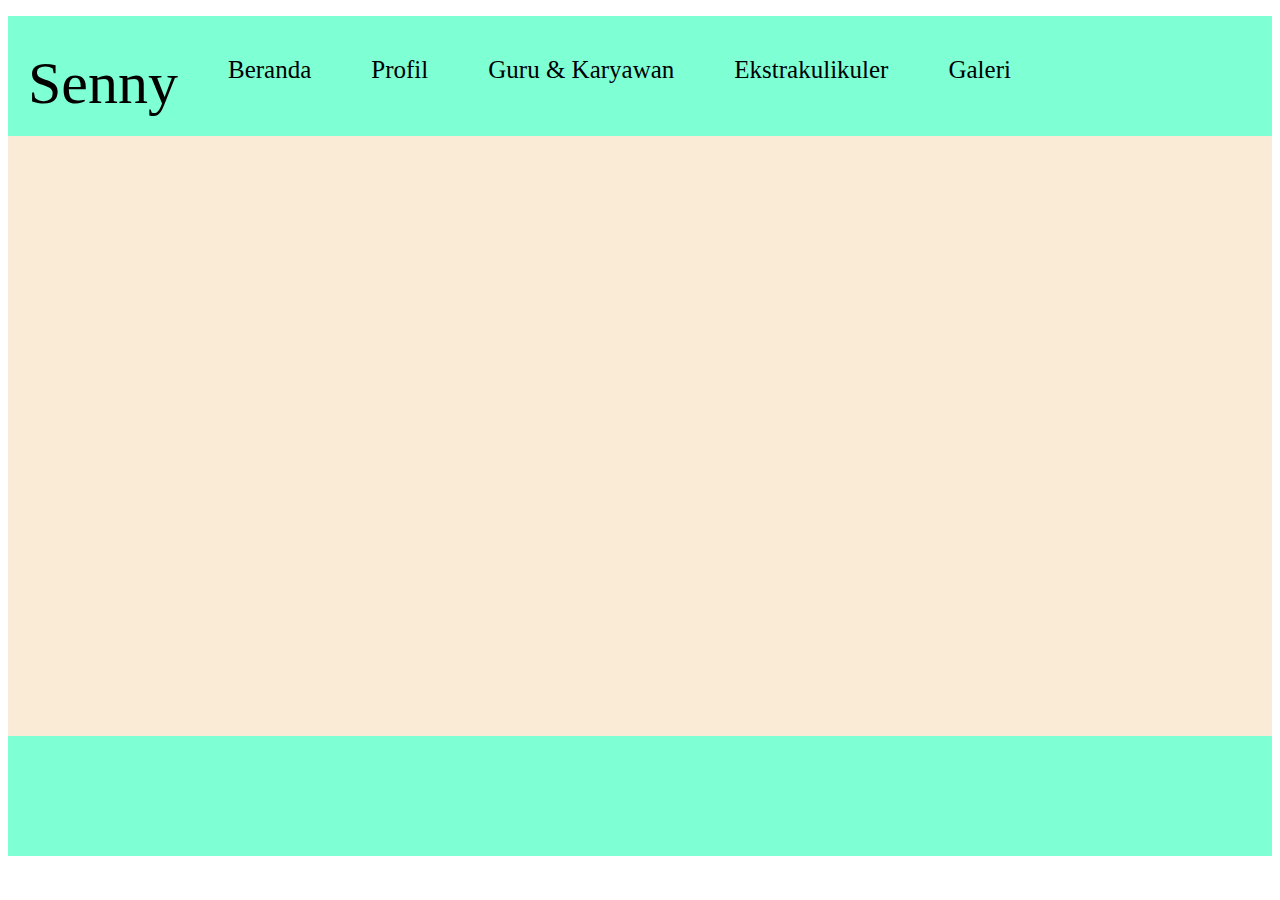
==== index.html @ 96bf94a4 "Rename husein27.html to index.html" ====
<!DOCTYPE html>
<html lang="en">
<head>
    <meta charset="UTF-8">
    <meta http-equiv="X-UA-Compatible" content="IE=edge">
    <meta name="viewport" content="width=>, initial-scale=1.0">
    <link rel="stylesheet" href="huseein.style.css">
    <title>Document</title>
</head>
<body>
<!--HEADER-->
<div class="Header">
  <div class="Header-logo">Senny</div>
  <div class="Header-list">
    <ul>
      <li>Beranda</li>
      <li>Profil</li>
      <li>Guru & Karyawan</li>
      <li>Ekstrakulikuler</li>
      <li>Galeri</li>
    </ul>
  </div>
  
</div>

</div>


<!--Akhir Header-->

<!--Bagian Main-->
<div class="Main">

</div>
<!--Akhir Main-->

<!--Baagian Footer-->
<div class="Footer">

</div>
<!--Akhir Footer-->
</body>
</html>
---- huseein.style.css ----
li{
    list-style: none;
    

}

.Header {
    height: 120px;
    
    background-color:aquamarine;
    

}
.Header-logo{
    /* font-size: 36px; */
    /* padding: 33px 20px; */
    float: left;
    font-size: 60px;
    padding: 33px 20px;
}

.Header-list li{
    color: black;
    font-size: 25px;
    float: left;
    padding: 40px 30px;
    /* padding: 20px 30px; */

}

/* .Bg {
background-color: aquamarine;
height: 300px;

} */

.Main {
    background-color:antiquewhite;
    height: 600px;

}

.Footer {
    background-color: aquamarine;
    height: 120px;
}
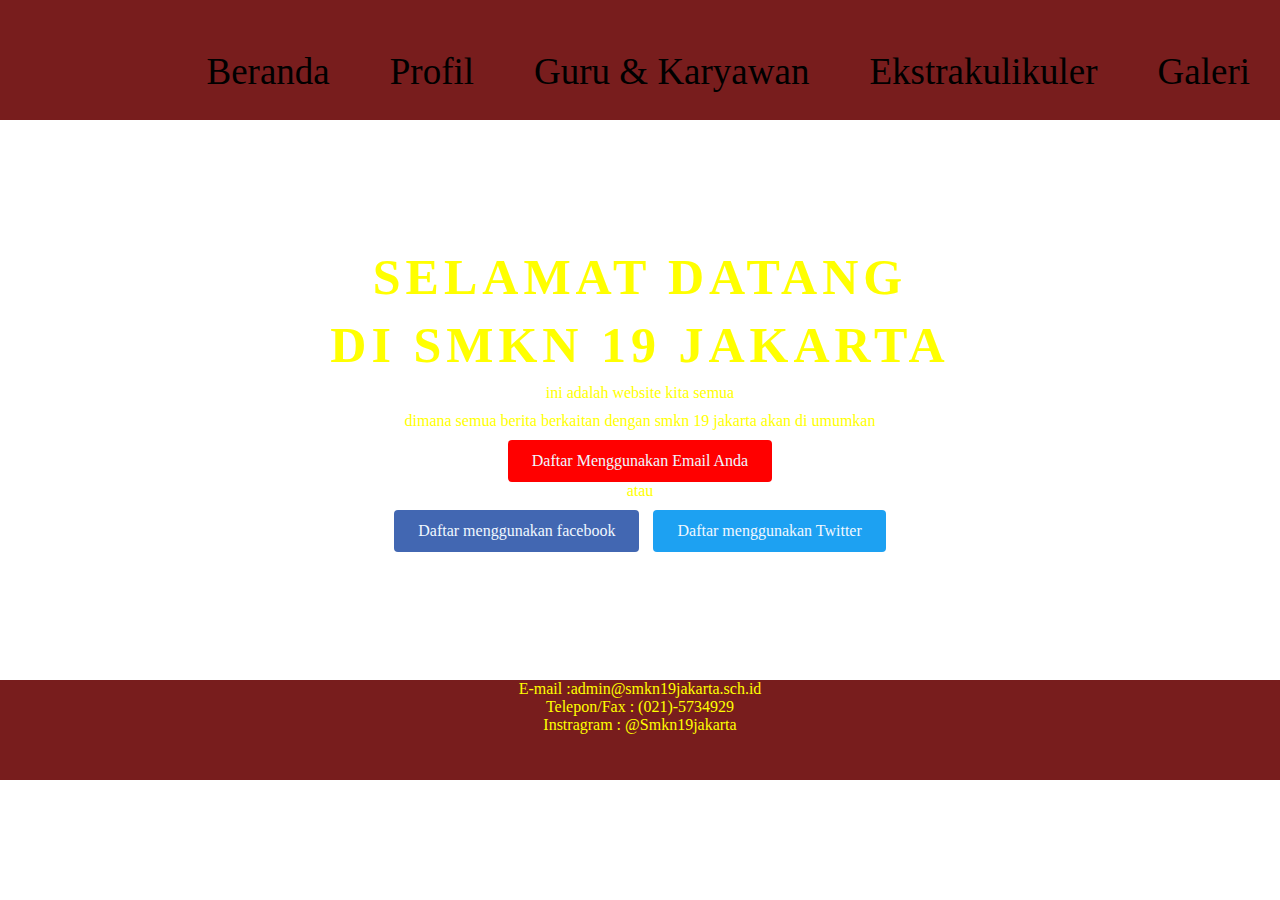
==== commit 32fb614d: "Rename Index.html to index.html" ====
--- a/index.html
+++ b/index.html
@@ -10,14 +10,14 @@
 <body>
 <!--HEADER-->
 <div class="Header">
-  <div class="Header-logo">Senny</div>
+  <div class="Header-logo"></div>
   <div class="Header-list">
     <ul>
+      <li>Galeri</li>
+      <li>Ekstrakulikuler</li>
+      <li>Guru & Karyawan</li>
+      <li>Profil</li>
       <li>Beranda</li>
-      <li>Profil</li>
-      <li>Guru & Karyawan</li>
-      <li>Ekstrakulikuler</li>
-      <li>Galeri</li>
     </ul>
   </div>
   
@@ -29,14 +29,52 @@
 <!--Akhir Header-->
 
 <!--Bagian Main-->
-<div class="Main">
+<!-- <div class="Main">
+  
 
-</div>
+</div> -->
+<div class="top-wrapper">
+  <div class="container">
+      <h1>SELAMAT DATANG</h1>
+      <h1>DI SMKN 19 JAKARTA</h1>
+      <p>ini adalah website kita semua</p>
+      <p>dimana semua berita berkaitan dengan smkn 19 jakarta akan di umumkan </p>
+      <!--Tombol-->
+      <div class="btn-wrapper">
+          <a href="#" class="btn-signup">Daftar Menggunakan Email Anda</a>
+              <p>atau</p>
+              <a href="http://www.facebook.com" class="btn facebook">
+
+              <!--menggunakan span-->  
+              <span class="fa fa-facebook"></span>
+                  Daftar menggunakan facebook
+
+              </a>
+
+              <a href="www.twitter.com" class="btn twitter">
+                  <!--menggunakan span-->
+              <span class="fa fa-twitter"></span>
+              Daftar menggunakan Twitter    
+              
+              </a>
+
+          
+      </div>
+
+  </div>
+
 <!--Akhir Main-->
 
 <!--Baagian Footer-->
 <div class="Footer">
+    <div class="footer-list">
+      <ul>
+        <li>E-mail :admin@smkn19jakarta.sch.id</li>
+        <li>Telepon/Fax : (021)-5734929</li>
+        <li>Instragram : @Smkn19jakarta<li>
 
+      </ul>
+    </div>
 </div>
 <!--Akhir Footer-->
 </body>
--- a/huseein.style.css
+++ b/huseein.style.css
@@ -1,31 +1,47 @@
+*,
+html{
+    padding: 0;
+    margin: 0;
+}
+
+
+body {
+    margin: 0;
+    padding: 0;
+    font-family: "lucida granade"
+}
+
+
 li{
     list-style: none;
+    color: yellow;
+    
     
 
 }
 
 .Header {
     height: 120px;
-    
-    background-color:aquamarine;
+    background-color: rgb(120, 29, 29);
     
 
 }
 .Header-logo{
-    /* font-size: 36px; */
-    /* padding: 33px 20px; */
+    padding: 33px 20px;
     float: left;
-    font-size: 60px;
-    padding: 33px 20px;
+    font-size: 20px;
+    padding: 50px 45px;
+    background-image: url(logo\ pdw.png);
+    background-size: cover ; 
+
 }
 
 .Header-list li{
     color: black;
-    font-size: 25px;
-    float: left;
-    padding: 40px 30px;
-    /* padding: 20px 30px; */
-
+    font-size: 37px;
+    float: right;
+    padding: 50px 30px;
+ 
 }
 
 /* .Bg {
@@ -37,10 +53,104 @@
 .Main {
     background-color:antiquewhite;
     height: 600px;
+    padding: 100px 80px;
+    
 
 }
 
+.copy-container h1{
+    font-size: 140px;
+}
+.copy-container h2{
+    font-size: 80px;
+}
+
+.copy-container span{
+    color: aqua;
+}
 .Footer {
-    background-color: aquamarine;
-    height: 120px;
-}+    background-color: rgb(120, 29, 29);
+    height: 100px;
+    margin-top: 10%;
+    width: 100%;
+
+}
+
+
+
+a{
+    text-decoration: none;
+
+}
+
+
+.container {
+    width: 1170px;
+    padding: 0 15px;
+    margin: 0 auto;
+    color: yellow
+
+
+}
+
+.top-wrapper {
+    /* jpadding: 300px 0 200px 0; */
+    height:500px;
+    color: aliceblue;
+    text-align: center;
+    padding-top:10%;
+    
+    background-image: url(foto\ pandawa\ 2.jpg);
+    background-size: cover ; 
+    
+
+}
+
+.top-wrapper h1 {
+    opacity: 0,7;
+    font-size: 50px;
+    letter-spacing: 5px;
+    margin-bottom: 10px;
+}
+
+.top-wrapper p {
+    opacity: 0,7;
+    margin-bottom: 10px;
+
+}
+
+.btn {
+    padding: 12px 24px;
+    color: aliceblue;
+    display: inline-block;
+    opacity: 0,7;
+    border-radius: 4px;
+}
+
+.btn-hover {
+    opacity: 1;
+
+}
+
+.btn-signup {
+    background-color: red;
+    padding: 12px 24px;
+    color: aliceblue;
+    display: inline-block;
+    opacity: 0,7;
+    border-radius: 4px;
+
+}
+
+.facebook {
+    background-color: #4267B2
+    ;
+    margin-right: 10px;
+    
+}
+
+.twitter {
+    background-color :#1DA1F2
+
+}
+
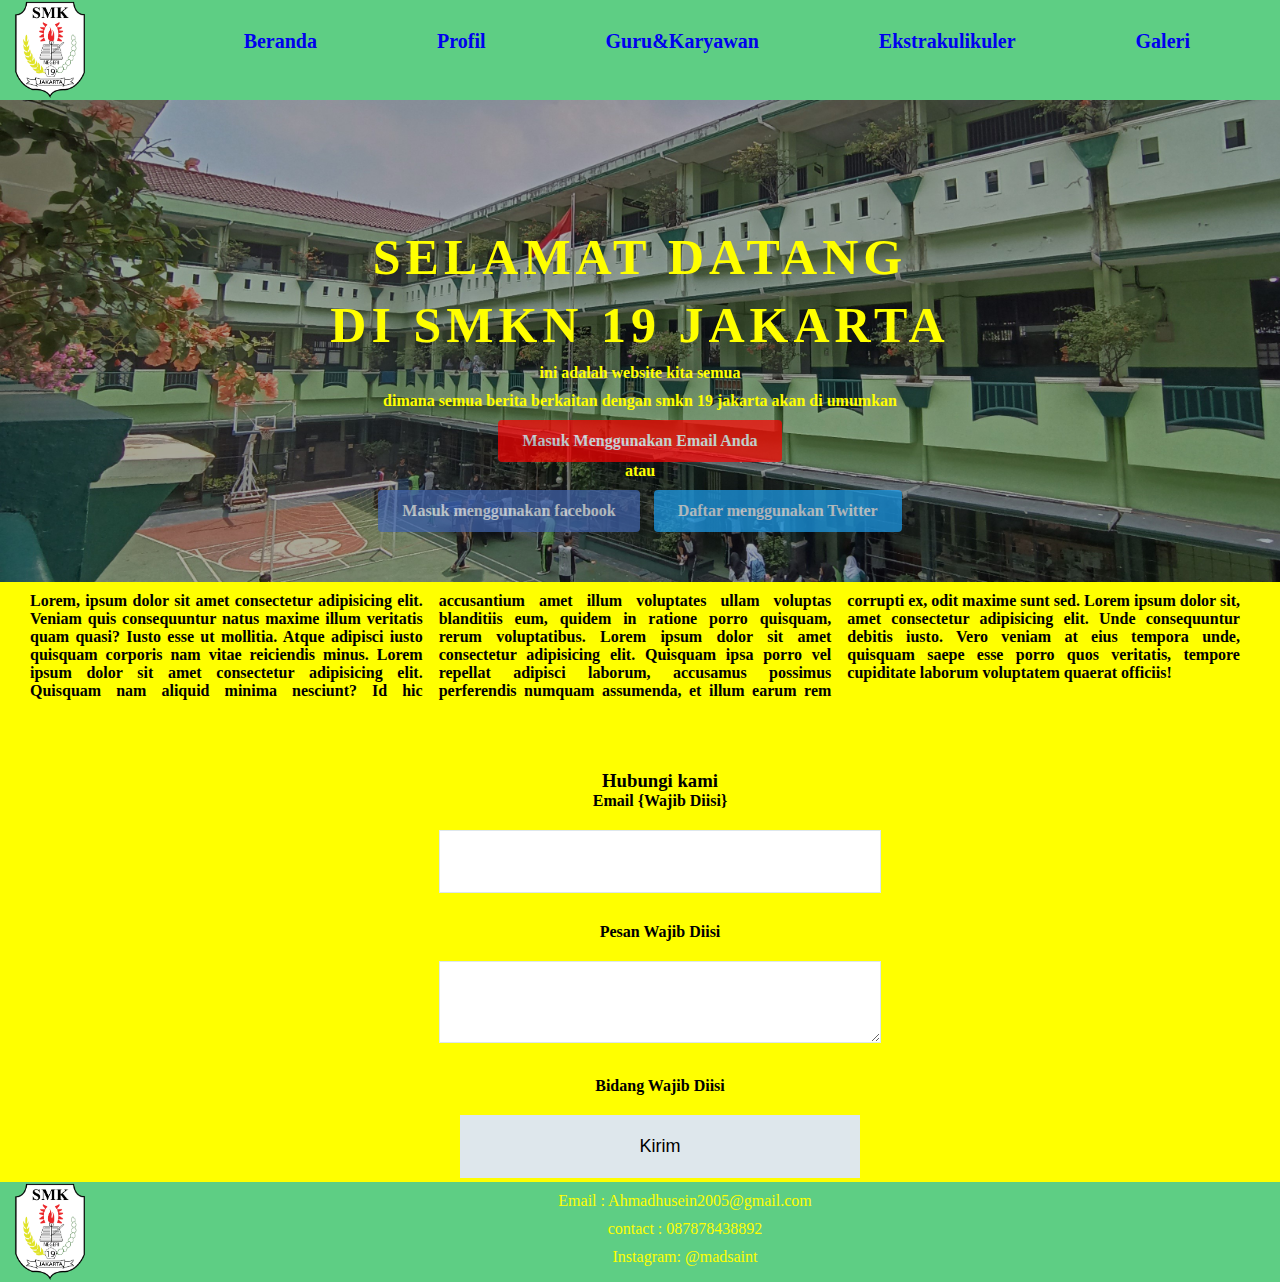
==== commit f9752013: "Add files via upload" ====
--- a/index.html
+++ b/index.html
@@ -9,22 +9,23 @@
 </head>
 <body>
 <!--HEADER-->
+
 <div class="Header">
   <div class="Header-logo"></div>
   <div class="Header-list">
     <ul>
-      <li>Galeri</li>
-      <li>Ekstrakulikuler</li>
-      <li>Guru & Karyawan</li>
-      <li>Profil</li>
-      <li>Beranda</li>
+      <li><a href="#">Galeri</a>
+      <li><a href="#">Ekstrakulikuler</a>
+      <li><a href="#">Guru&Karyawan</a>
+      <li><a href="#">Profil</a>
+      <li><a href="#">Beranda</a>
     </ul>
   </div>
-  
+
+
 </div>
 
 </div>
-
 
 <!--Akhir Header-->
 
@@ -39,43 +40,80 @@
       <h1>DI SMKN 19 JAKARTA</h1>
       <p>ini adalah website kita semua</p>
       <p>dimana semua berita berkaitan dengan smkn 19 jakarta akan di umumkan </p>
-      <!--Tombol-->
+      <!--tombol-->
       <div class="btn-wrapper">
-          <a href="#" class="btn-signup">Daftar Menggunakan Email Anda</a>
+          <a href="https://accounts.google.com/" class="btn signup">Masuk Menggunakan Email Anda</a>
               <p>atau</p>
               <a href="http://www.facebook.com" class="btn facebook">
 
               <!--menggunakan span-->  
               <span class="fa fa-facebook"></span>
-                  Daftar menggunakan facebook
+                  Masuk menggunakan facebook
 
               </a>
 
-              <a href="www.twitter.com" class="btn twitter">
+              <a href="https://twitter.com" class="btn twitter">
                   <!--menggunakan span-->
               <span class="fa fa-twitter"></span>
               Daftar menggunakan Twitter    
-              
-              </a>
+            
+          </a>
 
           
       </div>
 
+    
+    
+ 
+    </div>
+<!--Awal Footer-->
+
+<div class="main">
+  <div class="copy-container">
+      <h1 class="Selamat Datang"></h1>
+      <div class="content">
+        <div class="kolom-koran">
+        Lorem, ipsum dolor sit amet consectetur adipisicing elit. Veniam quis consequuntur natus maxime illum veritatis quam quasi? Iusto esse ut mollitia. Atque adipisci iusto quisquam corporis nam vitae 
+        reiciendis minus. Lorem ipsum dolor sit amet consectetur adipisicing elit. Quisquam nam aliquid minima nesciunt? Id hic accusantium amet illum voluptates ullam voluptas blanditiis eum, quidem in ratione porro quisquam, rerum voluptatibus.
+        Lorem ipsum dolor sit amet consectetur adipisicing elit. Quisquam ipsa porro vel repellat adipisci laborum, accusamus possimus perferendis numquam assumenda, et illum earum rem corrupti ex, odit maxime sunt sed.
+        Lorem ipsum dolor sit, amet consectetur adipisicing elit. Unde consequuntur debitis iusto. Vero veniam at eius tempora unde, quisquam saepe esse porro quos veritatis, tempore cupiditate laborum voluptatem quaerat officiis!
+        </div>
+    </div>
+
+    <div class="contact-form">
+      <h3 class="section-title">Hubungi kami</h3>
+      <p>Email {Wajib Diisi}</p>
+      <!--tambahkan tag input-->
+      <input>
+  
+      <p>Pesan Wajib Diisi</p>
+      <!--tambahkan text area-->
+      <textarea></textarea>
+  
+      <p>Bidang Wajib Diisi</p>
+      <!--tambahkan tag input-->
+      <input class="submit-contact" type="submit" value="Kirim">
   </div>
 
-<!--Akhir Main-->
+  </div>
+      
+  
+  
+  </div>
 
-<!--Baagian Footer-->
-<div class="Footer">
-    <div class="footer-list">
+  <div class="Footer">
+    <div class="Footer-logo"></div>
+    <div class="Footer-list">
       <ul>
-        <li>E-mail :admin@smkn19jakarta.sch.id</li>
-        <li>Telepon/Fax : (021)-5734929</li>
-        <li>Instragram : @Smkn19jakarta<li>
-
+        <li>Email : Ahmadhusein2005@gmail.com</li>  
+        <li>contact : 087878438892</li>
+        <li>Instagram: @madsaint</li>
       </ul>
     </div>
-</div>
-<!--Akhir Footer-->
+  
+  
+  </div>
+
+<!--Akhir Footer--> 
 </body>
-</html>
+</html>--- a/huseein.style.css
+++ b/huseein.style.css
@@ -20,28 +20,44 @@
 
 }
 
+
 .Header {
-    height: 120px;
-    background-color: rgb(120, 29, 29);
-    
-
-}
+    height: 100px;
+    background-color: #5ECE84;
+    
+
+}
+
+
 .Header-logo{
     padding: 33px 20px;
     float: left;
-    font-size: 20px;
+    size: 1px;
     padding: 50px 45px;
     background-image: url(logo\ pdw.png);
-    background-size: cover ; 
+    background-size: cover;
+
 
 }
 
 .Header-list li{
-    color: black;
-    font-size: 37px;
+    font-size: 20px;
     float: right;
-    padding: 50px 30px;
+    padding: 30px 30px;
+    font-family: 'Montserrat';
+    font-weight: 700;
+    margin-right: 60px;
+    color: black
  
+}
+.Header-list a:hover{
+    color: rgb(244, 34, 15);
+    font-weight: bold;
+    opacity: 1;
+    transition: 0.3s;
+    border-bottom: 3pt solid yellow;
+    transition: 0,3ms;
+    
 }
 
 /* .Bg {
@@ -50,14 +66,12 @@
 
 } */
 
-.Main {
-    background-color:antiquewhite;
+.main {
     height: 600px;
-    padding: 100px 80px;
-    
-
-}
-
+    background-color:yellow;
+    font-weight: bolder;
+    padding: 0 20px;
+}
 .copy-container h1{
     font-size: 140px;
 }
@@ -69,39 +83,73 @@
     color: aqua;
 }
 .Footer {
-    background-color: rgb(120, 29, 29);
     height: 100px;
-    margin-top: 10%;
-    width: 100%;
-
-}
+    background-color:  #5ECE84;
+    
+
+}
+
+.Footer-logo{
+    padding: 33px 20px;
+    float: left;
+    size: 1px;
+    padding: 50px 45px;
+    background-image: url(logo\ pdw.png);
+    background-size: cover;
+}
+
+.footer-list {
+    color: black;
+    font-size: 20px;
+    float: right;
+    padding: 30px 30px;
+    font-family: 'Montserrat';
+    font-weight: 700;
+    margin-right: 60px;
+    align-items: center;
+    margin-top: 20px;
+}
+
+.Footer-list li {
+padding: 10px 0px 0px 0px;
+}
+
+
+
+
+
+
 
 
 
 a{
     text-decoration: none;
 
+
 }
 
 
 .container {
+    font-family: 'Montserrat';
     width: 1170px;
     padding: 0 15px;
     margin: 0 auto;
-    color: yellow
+    font-weight: 800;
+    color:yellow
+
 
 
 }
 
 .top-wrapper {
-    /* jpadding: 300px 0 200px 0; */
+    padding: 300px 0 50px 0;
     height:500px;
-    color: aliceblue;
     text-align: center;
     padding-top:10%;
     
     background-image: url(foto\ pandawa\ 2.jpg);
     background-size: cover ; 
+    color:black
     
 
 }
@@ -123,11 +171,13 @@
     padding: 12px 24px;
     color: aliceblue;
     display: inline-block;
-    opacity: 0,7;
+    opacity: 0.7;
+    background-color: red;
+    
     border-radius: 4px;
 }
 
-.btn-hover {
+.btn:hover {
     opacity: 1;
 
 }
@@ -150,7 +200,50 @@
 }
 
 .twitter {
+    
     background-color :#1DA1F2
 
 }
 
+.content {
+    width: auto;
+    height: auto;
+    margin: 10px auto;
+    text-align: justify;
+}
+
+.kolom-koran {
+    margin-top: 50px;
+    padding: 10px;
+    -webkit-column-count: 3;
+    -moz-column-count: 3;
+    column-count: 3;
+    padding-right: 20px
+    
+    
+
+}
+
+.contact-form {
+padding-top: 50px;
+padding-left: 40px;
+
+}
+
+input,textarea{
+width: 400px;
+margin-top: 10px;
+margin-bottom: 30px;
+padding: 20px;
+font-size: 18px;
+}
+
+input,textarea{
+    border: 1px solid #dee7ec;
+
+}
+
+.submit-contact {
+    background-color: #dee7ec;
+    color: black;
+}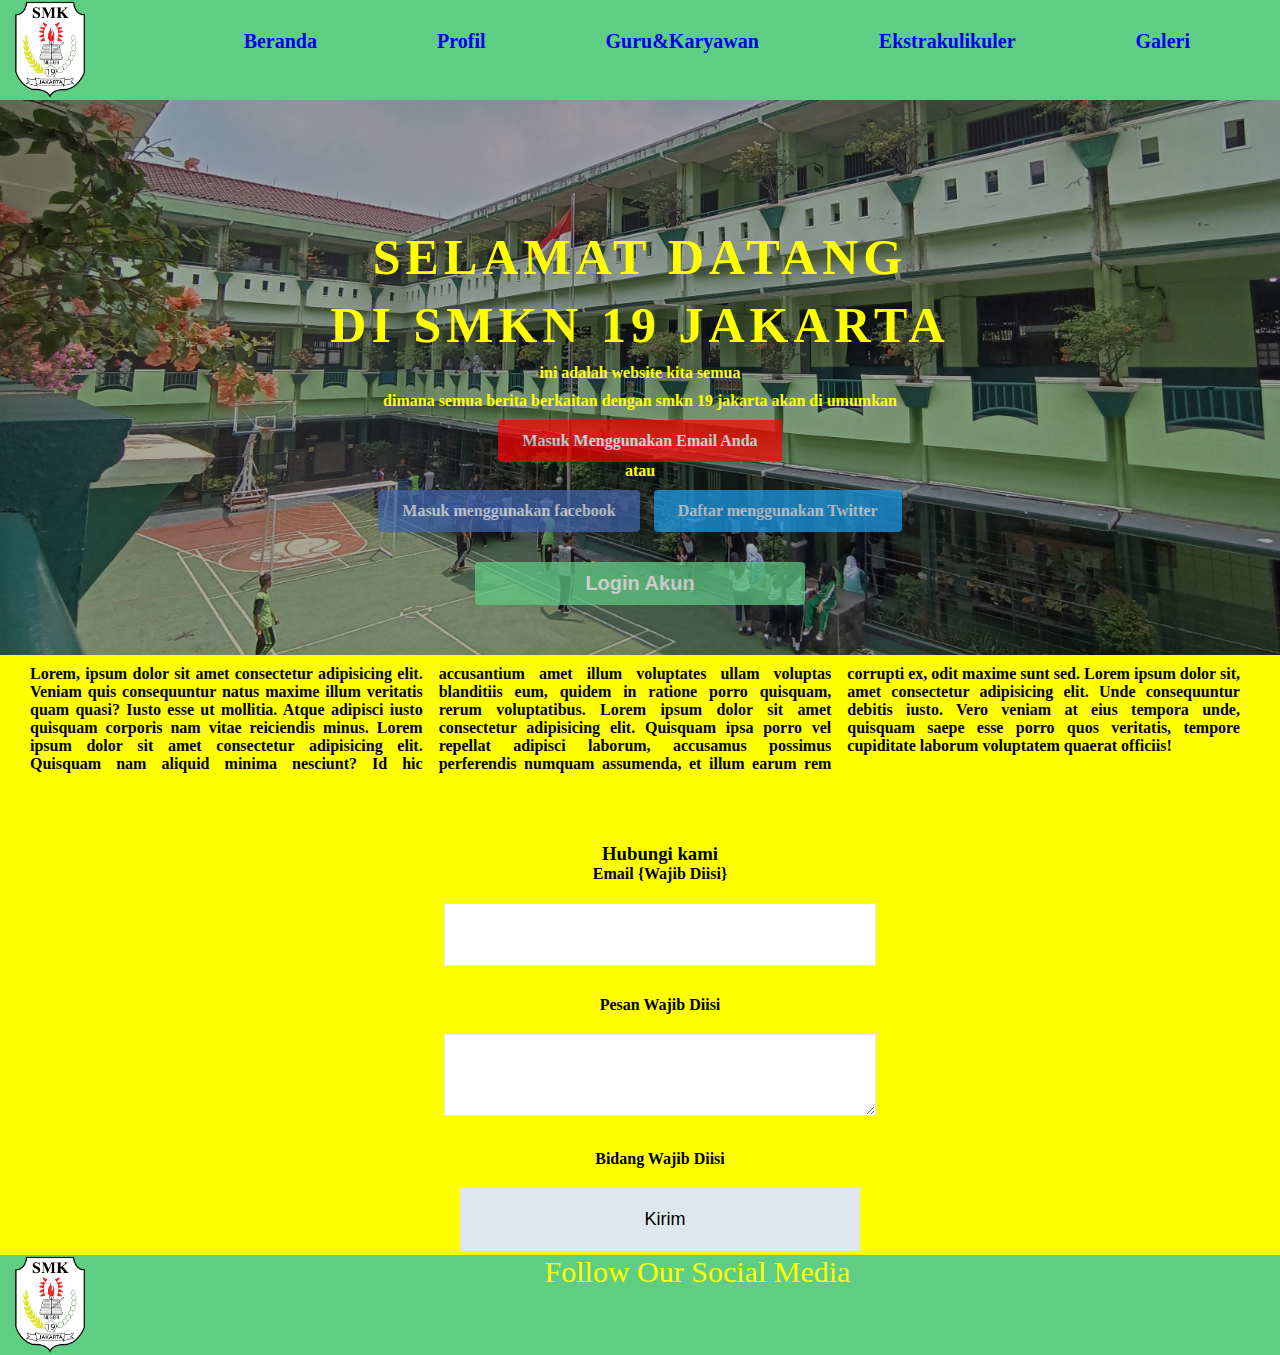
==== commit 673f27ee: "Add files via upload" ====
--- a/index.html
+++ b/index.html
@@ -4,7 +4,7 @@
     <meta charset="UTF-8">
     <meta http-equiv="X-UA-Compatible" content="IE=edge">
     <meta name="viewport" content="width=>, initial-scale=1.0">
-    <link rel="stylesheet" href="huseein.style.css">
+    <link rel="stylesheet" href="senny.css">
     <title>Document</title>
 </head>
 <body>
@@ -22,6 +22,8 @@
     </ul>
   </div>
 
+  
+
 
 </div>
 
@@ -32,7 +34,6 @@
 <!--Bagian Main-->
 <!-- <div class="Main">
   
-
 </div> -->
 <div class="top-wrapper">
   <div class="container">
@@ -45,7 +46,7 @@
           <a href="https://accounts.google.com/" class="btn signup">Masuk Menggunakan Email Anda</a>
               <p>atau</p>
               <a href="http://www.facebook.com" class="btn facebook">
-
+                
               <!--menggunakan span-->  
               <span class="fa fa-facebook"></span>
                   Masuk menggunakan facebook
@@ -62,7 +63,36 @@
           
       </div>
 
-    
+      <div class="box"><a class="button" href="#popup1">Login Akun</a></div>
+      <div id="popup1" class="overlay">
+          <div class="popup">
+              <a class="close" href="#">&times;</a>
+              <div id="card">
+                  <div id="card-content">
+                      <div id="card-title">
+                          <h2>LOGIN</h2>
+                      </div>
+                      <form method="post" class="form">
+                          <label for="user-email"> Email</label>
+                          <input id="user-email" class="form-content" type="Email" name="Email" autocomplete="on" requred/>
+                           
+                          <div class="form-border"></div>
+                          <label for="user-passsword">password</label>
+                           
+                          <input id="user-password" class="form-content" type="password" name="password"requred/>
+                          <div class="form-border"></div>
+  
+                          <a> Pastikan Benar!</a>
+  
+                          <input id=" " type="submit" name="submit" value="LOGIN">
+                          <input id="submit-btn" type="submit" name="submit" value="BUAT AKUN">
+  
+                              <a href="a"><legend id="forgot-pass">lupa password?</legend></a>
+                      </form>
+                  </div>
+              </div>
+          </div>
+      </div>
     
  
     </div>
@@ -102,17 +132,16 @@
   </div>
 
   <div class="Footer">
+   
+    
+    
     <div class="Footer-logo"></div>
-    <div class="Footer-list">
-      <ul>
-        <li>Email : Ahmadhusein2005@gmail.com</li>  
-        <li>contact : 087878438892</li>
-        <li>Instagram: @madsaint</li>
-      </ul>
-    </div>
+   
+    <a class="sosial-btn" href="linktree.html">Follow Our Social Media</a>
+    
+  </div>
+
   
-  
-  </div>
 
 <!--Akhir Footer--> 
 </body>
--- a/senny.css
+++ b/senny.css
@@ -0,0 +1,461 @@
+*,
+html{
+    padding: 0;
+    margin: 0;
+}
+
+
+body {
+    margin: 0;
+    padding: 0;
+    font-family: "lucida granade"
+}
+
+
+li{
+    list-style: none;
+    color: yellow;
+    
+    
+
+}
+
+
+.Header {
+    height: 100px;
+    background-color: #5ECE84;
+    margin-top: 0px;
+    
+
+}
+
+
+.Header-logo{
+    padding: 33px 20px;
+    float: left;
+    size: 1px;
+    padding: 50px 45px;
+    background-image: url(logo\ pdw.png);
+    background-size: cover;
+
+
+}
+
+.Header-list li{
+    font-size: 20px;
+    float: right;
+    padding: 30px 30px;
+    font-family: 'Montserrat';
+    font-weight: 700;
+    margin-right: 60px;
+    color: black
+ 
+}
+.Header-list a:hover{
+    color: rgb(244, 34, 15);
+    font-weight: bold;
+    opacity: 1;
+    transition: 0.3s;
+    border-bottom: 3pt solid yellow;
+    transition: 0,3ms;
+    
+}
+
+/* .Bg {
+background-color: aquamarine;
+height: 300px;
+} */
+
+.main {
+    height: 600px;
+    background-color:yellow;
+    font-weight: bolder;
+    padding: 0 20px;
+}
+.copy-container h1{
+    font-size: 140px;
+}
+.copy-container h2{
+    font-size: 80px;
+}
+
+.copy-container span{
+    color: aqua;
+}
+.Footer {
+    height: 100px;
+    background-color:  #5ECE84;
+    
+
+}
+
+.Footer-logo{
+    padding: 33px 20px;
+    float: left;
+    size: 1px;
+    padding: 50px 45px;
+    background-image: url(logo\ pdw.png);
+    background-size: cover;
+}
+
+.footer-list {
+    color: black;
+    font-size: 20px;
+    float: right;
+    padding: 30px 30px;
+    font-family: 'Montserrat';
+    font-weight: 700;
+    margin-right: 60px;
+    align-items: center;
+    margin-top: 20px;
+}
+
+.Footer-list li {
+padding: 10px 0px 0px 0px;
+}
+
+
+
+
+
+
+
+
+
+a{
+    text-decoration: none;
+
+
+}
+
+
+.container {
+    font-family: 'Montserrat';
+    width: 1170px;
+    padding: 0 15px;
+    margin: 0 auto;
+    font-weight: 800;
+    color:yellow
+
+
+
+}
+
+.top-wrapper {
+    padding: 300px 0 50px 0;
+    height:500px;
+    text-align: center;
+    padding-top:10%;
+    
+    background-image: url(foto\ pandawa\ 2.jpg);
+    background-size: cover ; 
+    color:black
+    
+
+}
+
+.top-wrapper h1 {
+    opacity: 0,7;
+    font-size: 50px;
+    letter-spacing: 5px;
+    margin-bottom: 10px;
+}
+
+.top-wrapper p {
+    opacity: 0,7;
+    margin-bottom: 10px;
+
+}
+
+.btn {
+    padding: 12px 24px;
+    color: aliceblue;
+    display: inline-block;
+    opacity: 0.7;
+    background-color: red;
+    
+    border-radius: 4px;
+}
+
+.btn:hover {
+    opacity: 1;
+
+}
+
+.btn-signup {
+    background-color: red;
+    padding: 12px 24px;
+    color: aliceblue;
+    display: inline-block;
+    opacity: 0,7;
+    border-radius: 4px;
+
+}
+
+.facebook {
+    background-color: #4267B2
+    ;
+    margin-right: 10px;
+    
+}
+
+.twitter {
+    
+    background-color :#1DA1F2
+
+}
+
+.content {
+    width: auto;
+    height: auto;
+    margin: 10px auto;
+    text-align: justify;
+}
+
+.kolom-koran {
+    margin-top: 50px;
+    padding: 10px;
+    -webkit-column-count: 3;
+    -moz-column-count: 3;
+    column-count: 3;
+    padding-right: 20px
+    
+    
+
+}
+
+.contact-form {
+padding-top: 50px;
+padding-left: 40px;
+
+}
+
+input,textarea{
+width: 400px;
+margin-top: 10px;
+margin-bottom: 30px;
+padding: 20px;
+font-size: 18px;
+}
+
+input,textarea{
+    border: 1px solid #dee7ec;
+    padding-right: 10px;
+}
+
+.submit-contact {
+    background-color: #dee7ec;
+    color: black;
+}
+
+a{
+    text-emphasis: none;
+}
+
+label{
+    font-family: 'Times New Roman', Times, serif;
+    font-size: 15px;
+   
+}
+
+#forgot-pass {
+    color: black;
+    margin-top: 10px;
+    text-align: right;
+    font-family: 'Times New Roman', Times, serif;
+}
+
+#card {
+    background-color: aliceblue;
+    border-radius: 10px;
+    box-shadow: 1px 2px 8px black;
+    height: 400px;
+    width: 320px;
+    margin-left: 30px;
+   padding-bottom: 10px;
+   font-family: 'Times New Roman', Times, serif;
+}
+
+#card-content{
+   padding-left: 10px;
+    width: 300px
+   
+   
+   
+}
+
+#card-title{
+    font-family: "rareway this" 'Gill Sans', 'Gill Sans MT', Calibri, 'Trebuchet MS', sans-serif ;
+    margin-top: 60px;
+    margin-bottom: 20px;
+    padding-bottom: 10px;
+    padding-left: 50px;
+    margin-right: 40px;
+    
+    
+
+}
+
+.submit-btn{
+    opacity: 0,7;
+    background-color: #1DA1F2;
+}
+
+.submit-btn:hover{
+    opacity: 1;
+}
+
+#signup{
+    text-align: center;
+    margin-top: 39px;
+
+}
+
+#submit-btn{
+    border-radius: 2px;
+    box-shadow: 0px 2px 3px rgb(18, 16, 16);
+    cursor: pointer;
+    font-family: "releway semibold";
+    border-width: 1px;
+   
+}
+
+ .button {
+    background-color: #5ECE84;
+
+    width: 310px;
+    text-align: center;
+    font-size: 20px;
+    padding: 10px;
+    color: white;
+    border-radius: 2px solid aliceblue;
+    border-radius: 20px;
+    margin-left: 0px;
+    margin-top: 30px;
+    font-family: 'Franklin Gothic Medium', 'Arial Narrow', Arial, sans-serif;
+    display: inline-block;
+    opacity: 0.7;
+    background-color: #5ECE84;
+    
+    border-radius: 4px;
+    
+ }
+ 
+ .button:hover {
+    opacity: 1;
+
+ }
+
+ 
+   
+
+
+.overlay{
+    position: fixed;
+    top: 0;
+    bottom: 0;
+    left: 0;
+    right: 0;
+    transition: opacity 500ms;
+    visibility: hidden;
+    opacity: 0;
+    background-color: #5ECE84;
+    
+}
+
+.overlay:target{
+    visibility: visible;
+    opacity: 1;
+}
+
+.popup{
+    margin: 70px auto;
+    padding: 20px;
+    border-radius: 5px;
+    width: 30%;
+    position: relative;
+    transition: all 5s ease-in-out;
+}
+
+
+
+.popup #card{
+    color: black;
+}
+
+.form input{
+    padding: 0;
+    width: 100%;
+}
+
+.popup .close{
+    position: absolute;
+    border: rgb(231, 159, 159);
+    top :20px;
+    right :30px;
+    transition:all 200ms;
+    font-size: 30px;
+    font-weight: bold;
+    text-decoration: none;
+    color: #333;
+    margin-right: 30px;
+    margin-top: 60px;
+    border: none;
+}
+
+.popup .close:hover{
+    color: red
+
+}
+
+.popup .content{
+    max-height:30%
+}
+
+.popup .submit{
+    opacity: 0,7;
+}
+
+.popup .submit:hover{
+    opacity: 1;
+}
+
+@media screen and(max-width:800px){
+    .box{
+        width: 100%;
+    }
+    .popup{
+        width: 100%;
+    }
+}
+
+.popup .submit-btn{
+    position: absolute;
+    border: rgb(231, 159, 159);
+    top :20px;
+    right :30px;
+    transition:all 200ms;
+    font-size: 30px;
+    font-weight: bold;
+    text-decoration: none;
+    color: #333;
+    margin-right: 30px;
+    margin-top: 60px;
+    
+}
+
+.sosial-btn {
+   color: yellow;
+   font-size: 30px;
+   font-family: Georgia, 'Times New Roman', Times, serif;
+   text-align: center;
+   padding-left: 25px;
+   text-align: center;
+   }
+
+   .sosial-btn:hover{
+    opacity: 1;
+    text-decoration: underline;
+
+   }
+
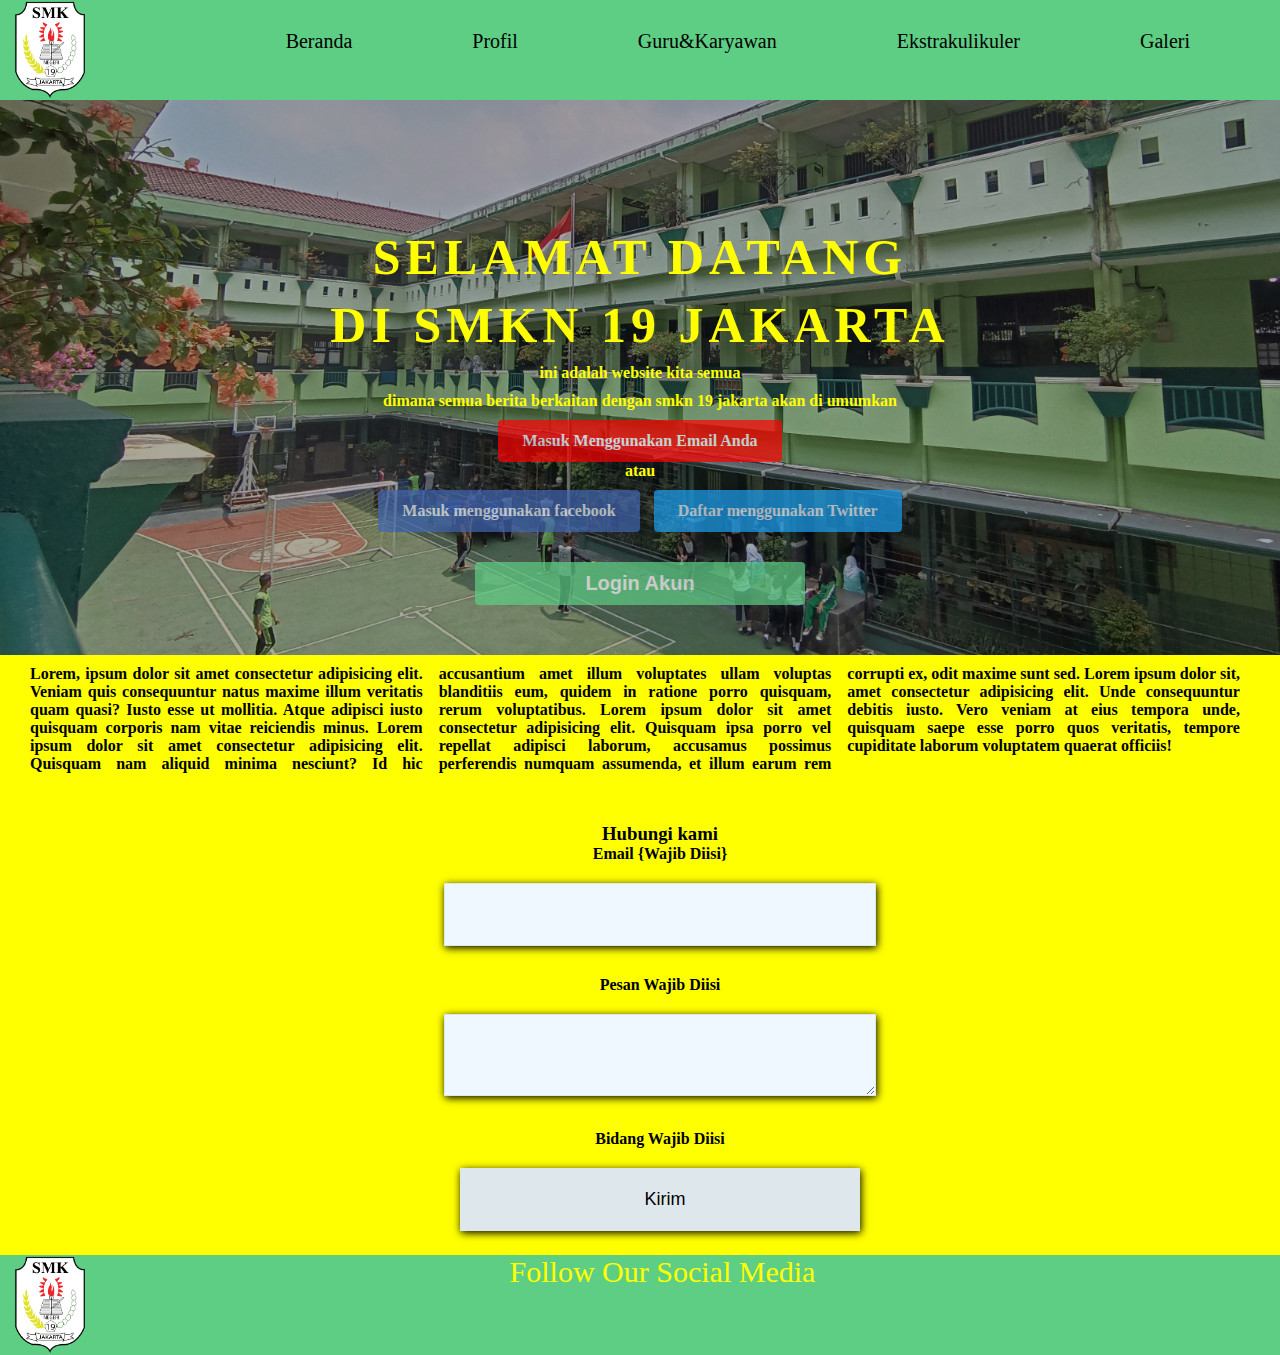
==== commit 58b9dac9: "Add files via upload" ====
--- a/index.html
+++ b/index.html
@@ -1,148 +1,159 @@
 <!DOCTYPE html>
 <html lang="en">
+
 <head>
-    <meta charset="UTF-8">
-    <meta http-equiv="X-UA-Compatible" content="IE=edge">
-    <meta name="viewport" content="width=>, initial-scale=1.0">
-    <link rel="stylesheet" href="senny.css">
-    <title>Document</title>
+  <meta charset="UTF-8">
+  <meta http-equiv="X-UA-Compatible" content="IE=edge">
+  <meta name="viewport" content="width=>, initial-scale=1.0">
+  <link rel="stylesheet" href="senny.css">
+  <title>Document</title>
 </head>
+
 <body>
-<!--HEADER-->
+  <!--HEADER-->
 
-<div class="Header">
-  <div class="Header-logo"></div>
-  <div class="Header-list">
-    <ul>
-      <li><a href="#">Galeri</a>
-      <li><a href="#">Ekstrakulikuler</a>
-      <li><a href="#">Guru&Karyawan</a>
-      <li><a href="#">Profil</a>
-      <li><a href="#">Beranda</a>
-    </ul>
+  <div class="Header">
+    <div class="Header-logo"></div>
+    <div class="Header-list">
+      <ul>
+        <li><a href="#">Galeri</a>
+        <li><a href="#">Ekstrakulikuler</a>
+        <li><a href="#">Guru&Karyawan</a>
+        <li><a href="#">Profil</a>
+        <li><a href="#">Beranda</a>
+      </ul>
+    </div>
+
+
+
+
   </div>
 
-  
+  </div>
 
+  <!--Akhir Header-->
 
-</div>
-
-</div>
-
-<!--Akhir Header-->
-
-<!--Bagian Main-->
-<!-- <div class="Main">
+  <!--Bagian Main-->
+  <!-- <div class="Main">
   
 </div> -->
-<div class="top-wrapper">
-  <div class="container">
+  <div class="top-wrapper">
+    <div class="container">
       <h1>SELAMAT DATANG</h1>
       <h1>DI SMKN 19 JAKARTA</h1>
       <p>ini adalah website kita semua</p>
       <p>dimana semua berita berkaitan dengan smkn 19 jakarta akan di umumkan </p>
       <!--tombol-->
       <div class="btn-wrapper">
-          <a href="https://accounts.google.com/" class="btn signup">Masuk Menggunakan Email Anda</a>
-              <p>atau</p>
-              <a href="http://www.facebook.com" class="btn facebook">
-                
-              <!--menggunakan span-->  
-              <span class="fa fa-facebook"></span>
-                  Masuk menggunakan facebook
+        <a href="https://accounts.google.com/" class="btn signup">Masuk Menggunakan Email Anda</a>
+        <p>atau</p>
+        <a href="http://www.facebook.com" class="btn facebook">
 
-              </a>
+          <!--menggunakan span-->
+          <span class="fa fa-facebook"></span>
+          Masuk menggunakan facebook
 
-              <a href="https://twitter.com" class="btn twitter">
-                  <!--menggunakan span-->
-              <span class="fa fa-twitter"></span>
-              Daftar menggunakan Twitter    
-            
-          </a>
+        </a>
 
-          
+        <a href="https://twitter.com" class="btn twitter">
+          <!--menggunakan span-->
+          <span class="fa fa-twitter"></span>
+          Daftar menggunakan Twitter
+
+        </a>
+
+
       </div>
 
       <div class="box"><a class="button" href="#popup1">Login Akun</a></div>
       <div id="popup1" class="overlay">
-          <div class="popup">
-              <a class="close" href="#">&times;</a>
-              <div id="card">
-                  <div id="card-content">
-                      <div id="card-title">
-                          <h2>LOGIN</h2>
-                      </div>
-                      <form method="post" class="form">
-                          <label for="user-email"> Email</label>
-                          <input id="user-email" class="form-content" type="Email" name="Email" autocomplete="on" requred/>
-                           
-                          <div class="form-border"></div>
-                          <label for="user-passsword">password</label>
-                           
-                          <input id="user-password" class="form-content" type="password" name="password"requred/>
-                          <div class="form-border"></div>
-  
-                          <a> Pastikan Benar!</a>
-  
-                          <input id=" " type="submit" name="submit" value="LOGIN">
-                          <input id="submit-btn" type="submit" name="submit" value="BUAT AKUN">
-  
-                              <a href="a"><legend id="forgot-pass">lupa password?</legend></a>
-                      </form>
-                  </div>
+        <div class="popup">
+          <div id="card">
+            <div id="card-content">
+              <div id="card-title">
+                <h2>LOGIN</h2>
               </div>
+              <form method="post" class="form">
+                <a class="close" href="#">&times;</a>
+                <label for="user-email"> Email</label>
+                <input id="user-email" class="form-content" type="Email" name="Email" autocomplete="on" requred />
+
+                <div class="form-border"></div>
+                <label for="user-passsword">Password</label>
+
+                <input id="user-password" class="form-content" type="password" name="password" requred />
+                <div class="form-border"></div>
+
+                <a> Pastikan Benar!</a>
+
+                <input id="submit-btn" type="submit" name="submit" value="LOGIN">
+                <input id="submit-btn" type="submit" name="submit" value="BUAT AKUN">
+
+                <a href="a">
+                  <legend id="forgot-pass">lupa password?</legend>
+                </a>
+              </form>
+            </div>
           </div>
+        </div>
       </div>
-    
- 
+
+
     </div>
-<!--Awal Footer-->
+    <!--Awal Footer-->
 
-<div class="main">
-  <div class="copy-container">
-      <h1 class="Selamat Datang"></h1>
-      <div class="content">
-        <div class="kolom-koran">
-        Lorem, ipsum dolor sit amet consectetur adipisicing elit. Veniam quis consequuntur natus maxime illum veritatis quam quasi? Iusto esse ut mollitia. Atque adipisci iusto quisquam corporis nam vitae 
-        reiciendis minus. Lorem ipsum dolor sit amet consectetur adipisicing elit. Quisquam nam aliquid minima nesciunt? Id hic accusantium amet illum voluptates ullam voluptas blanditiis eum, quidem in ratione porro quisquam, rerum voluptatibus.
-        Lorem ipsum dolor sit amet consectetur adipisicing elit. Quisquam ipsa porro vel repellat adipisci laborum, accusamus possimus perferendis numquam assumenda, et illum earum rem corrupti ex, odit maxime sunt sed.
-        Lorem ipsum dolor sit, amet consectetur adipisicing elit. Unde consequuntur debitis iusto. Vero veniam at eius tempora unde, quisquam saepe esse porro quos veritatis, tempore cupiditate laborum voluptatem quaerat officiis!
+    <div class="main">
+      <div class="copy-container">
+        <h1 class="Selamat Datang"></h1>
+        <div class="content">
+          <div class="kolom-koran">
+            Lorem, ipsum dolor sit amet consectetur adipisicing elit. Veniam quis consequuntur natus maxime illum
+            veritatis quam quasi? Iusto esse ut mollitia. Atque adipisci iusto quisquam corporis nam vitae
+            reiciendis minus. Lorem ipsum dolor sit amet consectetur adipisicing elit. Quisquam nam aliquid minima
+            nesciunt? Id hic accusantium amet illum voluptates ullam voluptas blanditiis eum, quidem in ratione porro
+            quisquam, rerum voluptatibus.
+            Lorem ipsum dolor sit amet consectetur adipisicing elit. Quisquam ipsa porro vel repellat adipisci laborum,
+            accusamus possimus perferendis numquam assumenda, et illum earum rem corrupti ex, odit maxime sunt sed.
+            Lorem ipsum dolor sit, amet consectetur adipisicing elit. Unde consequuntur debitis iusto. Vero veniam at
+            eius tempora unde, quisquam saepe esse porro quos veritatis, tempore cupiditate laborum voluptatem quaerat
+            officiis!
+          </div>
         </div>
+
+        <div class="contact-form">
+          <h3 class="section-title">Hubungi kami</h3>
+          <p>Email {Wajib Diisi}</p>
+          <!--tambahkan tag input-->
+          <input>
+
+          <p>Pesan Wajib Diisi</p>
+          <!--tambahkan text area-->
+          <textarea></textarea>
+
+          <p>Bidang Wajib Diisi</p>
+          <!--tambahkan tag input-->
+          <input class="submit-contact" type="submit" value="Kirim">
+        </div>
+
+      </div>
+
+
+
     </div>
 
-    <div class="contact-form">
-      <h3 class="section-title">Hubungi kami</h3>
-      <p>Email {Wajib Diisi}</p>
-      <!--tambahkan tag input-->
-      <input>
-  
-      <p>Pesan Wajib Diisi</p>
-      <!--tambahkan text area-->
-      <textarea></textarea>
-  
-      <p>Bidang Wajib Diisi</p>
-      <!--tambahkan tag input-->
-      <input class="submit-contact" type="submit" value="Kirim">
-  </div>
+    <div class="Footer">
 
-  </div>
-      
-  
-  
-  </div>
+     
 
-  <div class="Footer">
-   
-    
-    
-    <div class="Footer-logo"></div>
-   
-    <a class="sosial-btn" href="linktree.html">Follow Our Social Media</a>
-    
-  </div>
+      <div class="Footer-logo"></div>
 
-  
+      <a class="sosial-btn" href="linktree.html">Follow Our Social Media</a>
 
-<!--Akhir Footer--> 
+    </div>
+
+
+
+    <!--Akhir Footer-->
 </body>
+
 </html>--- a/senny.css
+++ b/senny.css
@@ -1,5 +1,5 @@
 *,
-html{
+html {
     padding: 0;
     margin: 0;
 }
@@ -12,11 +12,11 @@
 }
 
 
-li{
+li {
     list-style: none;
     color: yellow;
-    
-    
+
+
 
 }
 
@@ -25,12 +25,12 @@
     height: 100px;
     background-color: #5ECE84;
     margin-top: 0px;
-    
-
-}
-
-
-.Header-logo{
+
+
+}
+
+
+.Header-logo {
     padding: 33px 20px;
     float: left;
     size: 1px;
@@ -41,24 +41,25 @@
 
 }
 
-.Header-list li{
+.Header-list a {
+    color: black;
     font-size: 20px;
     float: right;
     padding: 30px 30px;
     font-family: 'Montserrat';
-    font-weight: 700;
+    /*font-weight: 100px;*/
     margin-right: 60px;
-    color: black
- 
-}
-.Header-list a:hover{
+
+
+}
+
+.Header-list a:hover {
     color: rgb(244, 34, 15);
     font-weight: bold;
     opacity: 1;
     transition: 0.3s;
-    border-bottom: 3pt solid yellow;
-    transition: 0,3ms;
-    
+    text-decoration: underline 3pt solid yellow;
+    margin-top: 10px;
 }
 
 /* .Bg {
@@ -68,28 +69,31 @@
 
 .main {
     height: 600px;
-    background-color:yellow;
+    background-color: yellow;
     font-weight: bolder;
     padding: 0 20px;
 }
-.copy-container h1{
+
+.copy-container h1 {
     font-size: 140px;
 }
-.copy-container h2{
+
+.copy-container h2 {
     font-size: 80px;
 }
 
-.copy-container span{
+.copy-container span {
     color: aqua;
 }
+
 .Footer {
     height: 100px;
-    background-color:  #5ECE84;
-    
-
-}
-
-.Footer-logo{
+    background-color: #5ECE84;
+
+
+}
+
+.Footer-logo {
     padding: 33px 20px;
     float: left;
     size: 1px;
@@ -98,31 +102,27 @@
     background-size: cover;
 }
 
-.footer-list {
-    color: black;
-    font-size: 20px;
-    float: right;
-    padding: 30px 30px;
+.sosial-btn {
+   color: yellow;
+    font-size: 30px;
     font-family: 'Montserrat';
-    font-weight: 700;
-    margin-right: 60px;
-    align-items: center;
-    margin-top: 20px;
-}
-
-.Footer-list li {
-padding: 10px 0px 0px 0px;
-}
-
-
-
-
-
-
-
-
-
-a{
+    padding-right: 70px;
+ 
+
+}
+
+.sosial-btn:hover{
+    opacity: 1;
+    transition: 0.3s;
+    text-decoration: underline;
+    margin-top: 30px;
+    transition: 300ms;
+
+}
+
+
+
+a {
     text-decoration: none;
 
 
@@ -135,34 +135,29 @@
     padding: 0 15px;
     margin: 0 auto;
     font-weight: 800;
-    color:yellow
-
-
-
+    color: yellow
 }
 
 .top-wrapper {
     padding: 300px 0 50px 0;
-    height:500px;
+    height: 500px;
     text-align: center;
-    padding-top:10%;
-    
+    padding-top: 10%;
+
     background-image: url(foto\ pandawa\ 2.jpg);
-    background-size: cover ; 
-    color:black
-    
-
+    background-size: cover;
+    color: black
 }
 
 .top-wrapper h1 {
-    opacity: 0,7;
+    opacity: 0, 7;
     font-size: 50px;
     letter-spacing: 5px;
     margin-bottom: 10px;
 }
 
 .top-wrapper p {
-    opacity: 0,7;
+    opacity: 0, 7;
     margin-bottom: 10px;
 
 }
@@ -173,12 +168,14 @@
     display: inline-block;
     opacity: 0.7;
     background-color: red;
-    
+
     border-radius: 4px;
 }
 
 .btn:hover {
     opacity: 1;
+    transition: 0.3s;
+
 
 }
 
@@ -187,22 +184,20 @@
     padding: 12px 24px;
     color: aliceblue;
     display: inline-block;
-    opacity: 0,7;
+    opacity: 0, 7;
     border-radius: 4px;
 
 }
 
 .facebook {
-    background-color: #4267B2
-    ;
+    background-color: #4267B2;
     margin-right: 10px;
-    
+
 }
 
 .twitter {
-    
-    background-color :#1DA1F2
-
+
+    background-color: #1DA1F2
 }
 
 .content {
@@ -219,28 +214,37 @@
     -moz-column-count: 3;
     column-count: 3;
     padding-right: 20px
-    
-    
-
 }
 
 .contact-form {
-padding-top: 50px;
-padding-left: 40px;
-
-}
-
-input,textarea{
-width: 400px;
-margin-top: 10px;
-margin-bottom: 30px;
-padding: 20px;
-font-size: 18px;
-}
-
-input,textarea{
+    padding-top: 30px;
+    padding-left: 40px;
+
+}
+
+input,
+textarea {
+    width: 400px;
+    margin-top: 10px;
+    margin-bottom: 30px;
+    padding: 20px;
+    font-size: 18px;
+}
+
+input,
+textarea {
     border: 1px solid #dee7ec;
     padding-right: 10px;
+    background-color: aliceblue;
+    color: black;
+    box-shadow: 1px 2px 8px black;
+}
+
+input,
+textarea:hover {
+    opacity: 1;
+    transition: 3s;
+    margin-top: 10px;
 }
 
 .submit-contact {
@@ -248,14 +252,14 @@
     color: black;
 }
 
-a{
+a {
     text-emphasis: none;
 }
 
-label{
+label {
     font-family: 'Times New Roman', Times, serif;
     font-size: 15px;
-   
+
 }
 
 #forgot-pass {
@@ -272,57 +276,53 @@
     height: 400px;
     width: 320px;
     margin-left: 30px;
-   padding-bottom: 10px;
-   font-family: 'Times New Roman', Times, serif;
-}
-
-#card-content{
-   padding-left: 10px;
+    padding-bottom: 10px;
+    font-family: 'Times New Roman', Times, serif;
+}
+
+#card-content {
+    padding-left: 10px;
     width: 300px
-   
-   
-   
-}
-
-#card-title{
-    font-family: "rareway this" 'Gill Sans', 'Gill Sans MT', Calibri, 'Trebuchet MS', sans-serif ;
+}
+
+#card-title {
+    font-family: "rareway this" 'Gill Sans', 'Gill Sans MT', Calibri, 'Trebuchet MS', sans-serif;
     margin-top: 60px;
     margin-bottom: 20px;
     padding-bottom: 10px;
     padding-left: 50px;
     margin-right: 40px;
-    
-    
-
-}
-
-.submit-btn{
-    opacity: 0,7;
-    background-color: #1DA1F2;
-}
-
-.submit-btn:hover{
-    opacity: 1;
-}
-
-#signup{
+
+
+
+}
+
+
+#signup {
     text-align: center;
     margin-top: 39px;
 
 }
 
-#submit-btn{
+#submit-btn {
     border-radius: 2px;
     box-shadow: 0px 2px 3px rgb(18, 16, 16);
     cursor: pointer;
     font-family: "releway semibold";
     border-width: 1px;
-   
-}
-
- .button {
-    background-color: #5ECE84;
-
+
+
+}
+
+#submit-btn:hover {
+    opacity: 1;
+    transition: 2s;
+    margin-top: 10px;
+    background-color: #5ECE84;
+}
+
+.button {
+    background-color: #5ECE84;
     width: 310px;
     text-align: center;
     font-size: 20px;
@@ -336,21 +336,16 @@
     display: inline-block;
     opacity: 0.7;
     background-color: #5ECE84;
-    
     border-radius: 4px;
-    
- }
- 
- .button:hover {
-    opacity: 1;
-
- }
-
- 
-   
-
-
-.overlay{
+
+}
+
+.button:hover {
+    opacity: 1;
+
+}
+
+.overlay {
     position: fixed;
     top: 0;
     bottom: 0;
@@ -360,15 +355,15 @@
     visibility: hidden;
     opacity: 0;
     background-color: #5ECE84;
-    
-}
-
-.overlay:target{
+
+}
+
+.overlay:target {
     visibility: visible;
     opacity: 1;
 }
 
-.popup{
+.popup {
     margin: 70px auto;
     padding: 20px;
     border-radius: 5px;
@@ -379,83 +374,84 @@
 
 
 
-.popup #card{
+.popup #card {
     color: black;
 }
 
-.form input{
+.form input {
     padding: 0;
     width: 100%;
 }
 
-.popup .close{
-    position: absolute;
+.popup .close {
     border: rgb(231, 159, 159);
-    top :20px;
-    right :30px;
-    transition:all 200ms;
+    top: 20px;
+    right: 30px;
+    transition: all 200ms;
     font-size: 30px;
     font-weight: bold;
     text-decoration: none;
     color: #333;
     margin-right: 30px;
     margin-top: 60px;
-    border: none;
-}
-
-.popup .close:hover{
+    position: absolute;
+   
+}
+
+.popup .close:hover {
     color: red
-
-}
-
-.popup .content{
-    max-height:30%
-}
-
-.popup .submit{
-    opacity: 0,7;
-}
-
-.popup .submit:hover{
-    opacity: 1;
-}
-
-@media screen and(max-width:800px){
-    .box{
+}
+
+.popup .content {
+    max-height: 30%
+}
+
+.popup .submit {
+    opacity: 0, 7;
+}
+
+.popup .submit:hover {
+    opacity: 1;
+}
+
+@media screen and(max-width:800px) {
+    .box {
         width: 100%;
     }
-    .popup{
+
+    .popup {
         width: 100%;
     }
 }
 
-.popup .submit-btn{
+.popup .submit-btn {
     position: absolute;
     border: rgb(231, 159, 159);
-    top :20px;
-    right :30px;
-    transition:all 200ms;
+    top: 20px;
+    right: 30px;
+    transition: all 200ms;
     font-size: 30px;
     font-weight: bold;
     text-decoration: none;
     color: #333;
     margin-right: 30px;
     margin-top: 60px;
-    
+
 }
 
 .sosial-btn {
-   color: yellow;
-   font-size: 30px;
-   font-family: Georgia, 'Times New Roman', Times, serif;
-   text-align: center;
-   padding-left: 25px;
-   text-align: center;
-   }
-
-   .sosial-btn:hover{
+    color: yellow;
+    font-size: 30px;
+    font-family: Georgia, 'Times New Roman', Times, serif;
+    text-align: center;
+    padding-left: 25px;
+    text-align: center;
+    margin-top: 30px;
+}
+
+.sosial-btn:hover {
     opacity: 1;
     text-decoration: underline;
-
-   }
-
+    transition: 0.3s;
+
+}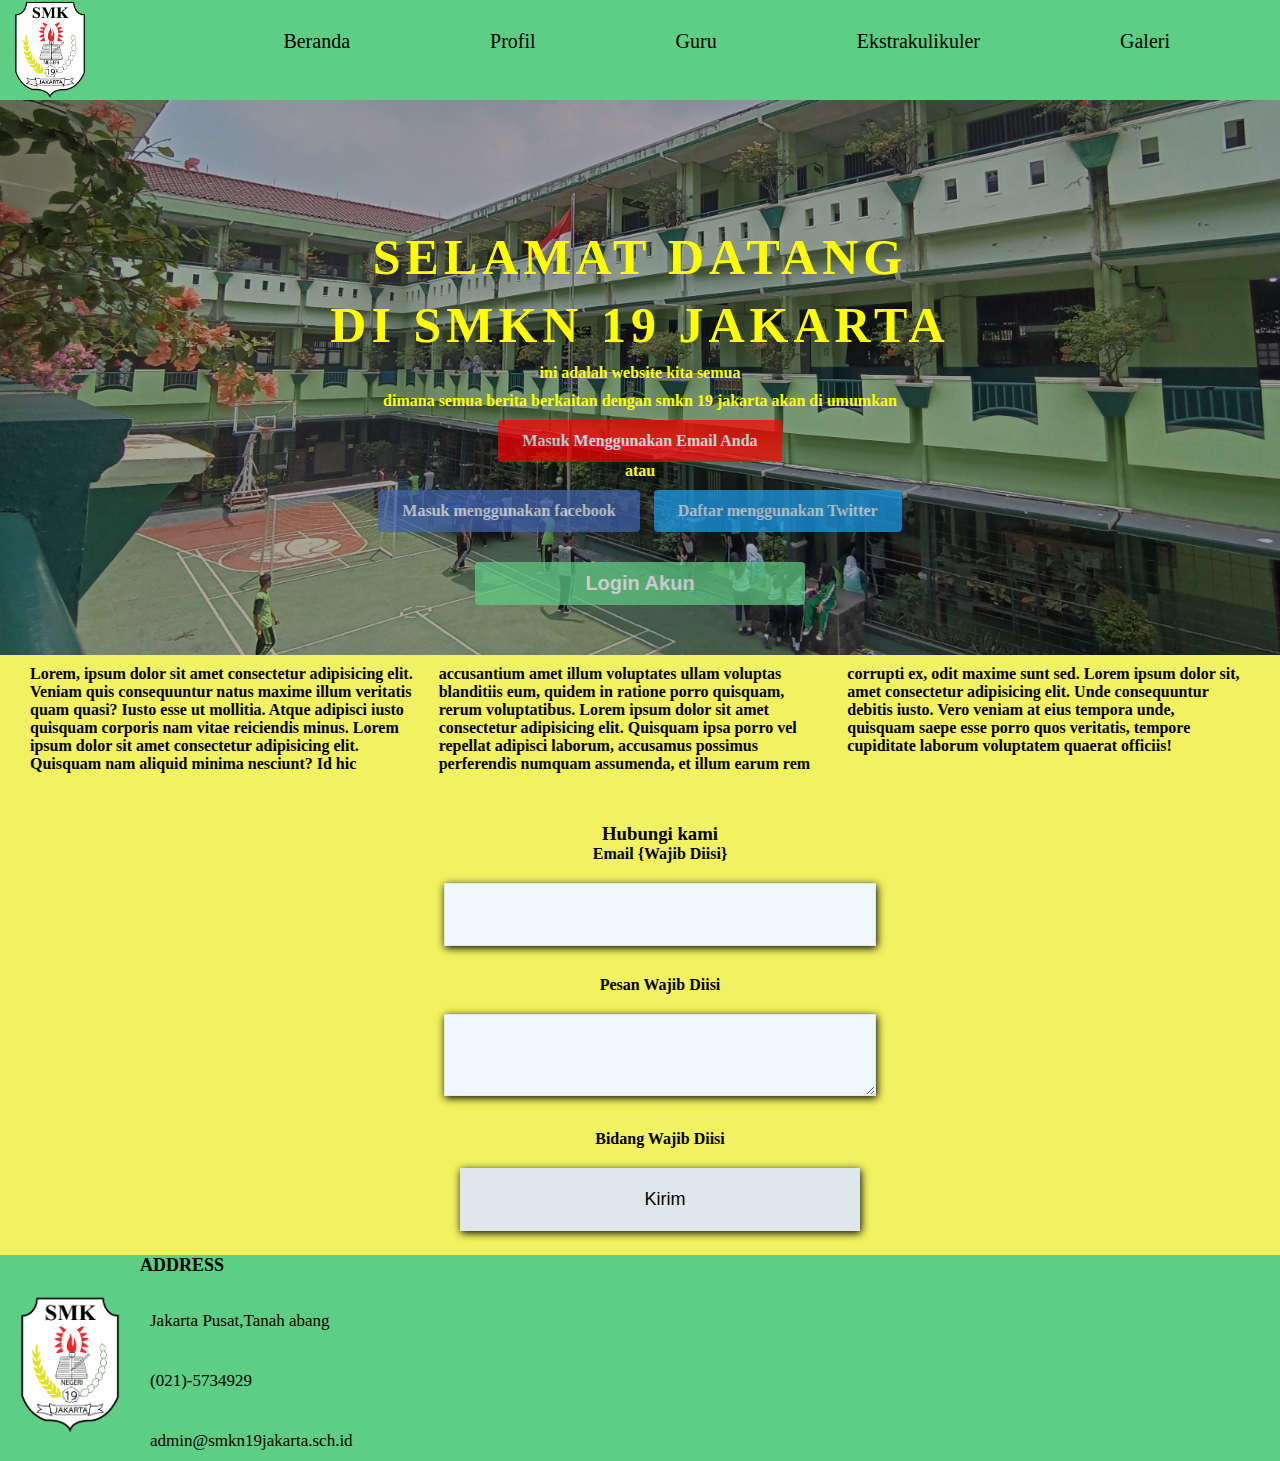
==== commit 0b0e2355: "Add files via upload" ====
--- a/index.html
+++ b/index.html
@@ -16,11 +16,11 @@
     <div class="Header-logo"></div>
     <div class="Header-list">
       <ul>
-        <li><a href="#">Galeri</a>
-        <li><a href="#">Ekstrakulikuler</a>
-        <li><a href="#">Guru&Karyawan</a>
-        <li><a href="#">Profil</a>
-        <li><a href="#">Beranda</a>
+        <li><a href="galeri.html">Galeri</a>
+        <li><a href="ekstrakulikuler.html">Ekstrakulikuler</a>
+        <li><a href="guru.html">Guru</a>
+        <li><a href="profil.html">Profil</a>
+        <li><a href="index.html">Beranda</a>
       </ul>
     </div>
 
@@ -34,9 +34,9 @@
   <!--Akhir Header-->
 
   <!--Bagian Main-->
-  <!-- <div class="Main">
+
   
-</div> -->
+</div> 
   <div class="top-wrapper">
     <div class="container">
       <h1>SELAMAT DATANG</h1>
@@ -76,7 +76,7 @@
               <form method="post" class="form">
                 <a class="close" href="#">&times;</a>
                 <label for="user-email"> Email</label>
-                <input id="user-email" class="form-content" type="Email" name="Email" autocomplete="on" requred />
+                <input id="user-email" class="form-content" type="text" name="Email" autocomplete="on" requred />
 
                 <div class="form-border"></div>
                 <label for="user-passsword">Password</label>
@@ -90,7 +90,7 @@
                 <input id="submit-btn" type="submit" name="submit" value="BUAT AKUN">
 
                 <a href="a">
-                  <legend id="forgot-pass">lupa password?</legend>
+                  <legend id="forgot-pass">Lupa assword?</legend>
                 </a>
               </form>
             </div>
@@ -141,16 +141,29 @@
 
     </div>
 
-    <div class="Footer">
+    <div class="Foooter">
 
-     
+     <div class="bg-footer">
 
       <div class="Footer-logo"></div>
-
-      <a class="sosial-btn" href="linktree.html">Follow Our Social Media</a>
-
+      <div class="center box">
+        <h2>Address</h2>
+        <div class="content">
+          <div class="place">
+            <span class="fas fa-map-marker-alt"></span>
+            <span class="text">Jakarta Pusat,Tanah abang</span>
+          </div>
+          <div class="phone">
+            <span class="fas fa-phone-alt"></span>
+            <span class="text">(021)-5734929</span>
+          </div>
+          <div class="email">
+            <span class="fas fa-envelope"></span>
+            <span class="text">admin@smkn19jakarta.sch.id</span>
+          </div>
+        </div>
+      </div>
     </div>
-
 
 
     <!--Akhir Footer-->
--- a/senny.css
+++ b/senny.css
@@ -46,9 +46,9 @@
     font-size: 20px;
     float: right;
     padding: 30px 30px;
-    font-family: 'Montserrat';
+    font-family: Georgia, 'Times New Roman', Times, serif;
     /*font-weight: 100px;*/
-    margin-right: 60px;
+    margin-right: 80px;
 
 
 }
@@ -69,13 +69,14 @@
 
 .main {
     height: 600px;
-    background-color: yellow;
+    background-color: rgb(241, 241, 97);
     font-weight: bolder;
     padding: 0 20px;
 }
 
 .copy-container h1 {
     font-size: 140px;
+    text-shadow: black;
 }
 
 .copy-container h2 {
@@ -100,18 +101,21 @@
     padding: 50px 45px;
     background-image: url(logo\ pdw.png);
     background-size: cover;
+    height: 40px;
+    width: 50px;
+    margin-top: 40px;
 }
 
 .sosial-btn {
-   color: yellow;
+    color: yellow;
     font-size: 30px;
     font-family: 'Montserrat';
     padding-right: 70px;
- 
-
-}
-
-.sosial-btn:hover{
+
+
+}
+
+.sosial-btn:hover {
     opacity: 1;
     transition: 0.3s;
     text-decoration: underline;
@@ -204,7 +208,9 @@
     width: auto;
     height: auto;
     margin: 10px auto;
-    text-align: justify;
+    text-align: left;
+    justify-content: center;
+    
 }
 
 .kolom-koran {
@@ -263,10 +269,16 @@
 }
 
 #forgot-pass {
-    color: black;
-    margin-top: 10px;
+    color: #4158d0;
+    margin-top: 20px;
     text-align: right;
     font-family: 'Times New Roman', Times, serif;
+    padding-left: 20px;
+}
+
+#forgot-pass:hover{
+    text-decoration: underline;
+
 }
 
 #card {
@@ -315,10 +327,11 @@
 }
 
 #submit-btn:hover {
-    opacity: 1;
-    transition: 2s;
-    margin-top: 10px;
-    background-color: #5ECE84;
+    font-size: 20px;
+    font-weight: 500;
+    cursor: pointer;
+    background: linear-gradient(-135deg, #c850c0, #5ECE84);
+    transition: all 0.3s ease;
 }
 
 .button {
@@ -342,6 +355,13 @@
 
 .button:hover {
     opacity: 1;
+    color: #fff;
+    border: none;
+    font-size: 20px;
+    font-weight: 500;
+    cursor: pointer;
+    background: linear-gradient(-135deg, #c850c0, #4158d0);
+    transition: all 0.3s ease;
 
 }
 
@@ -370,6 +390,10 @@
     width: 30%;
     position: relative;
     transition: all 5s ease-in-out;
+}
+
+.bg-footer{
+    background-color: #5ECE84;
 }
 
 
@@ -395,7 +419,7 @@
     margin-right: 30px;
     margin-top: 60px;
     position: absolute;
-   
+
 }
 
 .popup .close:hover {
@@ -408,6 +432,7 @@
 
 .popup .submit {
     opacity: 0, 7;
+    
 }
 
 .popup .submit:hover {
@@ -440,7 +465,7 @@
 }
 
 .sosial-btn {
-    color: yellow;
+    color: rgb(241, 241, 97);
     font-size: 30px;
     font-family: Georgia, 'Times New Roman', Times, serif;
     text-align: center;
@@ -454,4 +479,158 @@
     text-decoration: underline;
     transition: 0.3s;
 
+}
+
+.content1{
+    position: relative;
+    margin: 130px auto;
+    text-align: center;
+    padding: 0 20px;
+  }
+  .content1 .text{
+    font-size: 2.5rem;
+    font-weight: 600;
+    color: #202020;
+  }
+  .content1 .p{
+    font-size: 2.1875rem;
+    font-weight: 600;
+    color: #202020;
+  }
+  footer{
+    position: fixed;
+    bottom: 0px;
+    width: 100%;
+    background: #111;
+  }
+  .main-content{
+    display: flex;
+  }
+  .main-content .box{
+    flex-basis: 50%;
+    padding: 10px 20px;
+  }
+  .box h2{
+    font-size: 1.125rem;
+    font-weight: 600;
+    text-transform: uppercase;
+    text-align: left;
+  }
+  .box .content{
+    margin: 20px 0 0 0;
+    position: relative;
+  }
+ 
+  
+  
+  .left .content p{
+    text-align: justify;
+  }
+  .left .content .social{
+    margin: 20px 0 0 0;
+  }
+  .left .content .social a{
+    padding: 0 2px;
+  }
+  .left .content .social a span{
+    height: 40px;
+    width: 40px;
+    background: #1a1a1a;
+    line-height: 40px;
+    text-align: center;
+    font-size: 18px;
+  
+    transition: 0.3s;
+  }
+  .left .content .social a span:hover{
+    background: #f12020;
+  }
+  .center .content .fas{
+    font-size: 1.4375rem;
+    background: #1a1a1a;
+    height: 45px;
+    width: 45px;
+    line-height: 45px;
+    text-align: center;
+   
+    transition: 0.3s;
+    cursor: pointer;
+  }
+  .center .content .fas:hover{
+    background: #f12020;
+  }
+  .center .content .text{
+    font-size: 1.0625rem;
+    font-weight: 500;
+    padding-left: 10px;
+  }
+  .center .content .phone{
+    margin: 15px 0;
+  }
+  .right form .text{
+    font-size: 1.0625rem;
+    margin-bottom: 2px;
+    color: #656565;
+  }
+  .right form .msg{
+    margin-top: 10px;
+  }
+  .right form input, .right form textarea{
+    width: 100%;
+    font-size: 1.0625rem;
+    background: #151515;
+    padding-left: 10px;
+   
+  }
+  .right form input:focus,
+  .right form textarea:focus{
+    outline-color: #3498db;
+  }
+  .right form input{
+    height: 35px;
+  }
+  .right form .btn{
+    margin-top: 10px;
+  }
+  .right form .btn button{
+    height: 40px;
+    width: 100%;
+   
+    outline: none;
+    background: #f12020;
+    font-size: 1.0625rem;
+    font-weight: 500;
+    cursor: pointer;
+    transition: .3s;
+  }
+  .right form .btn button:hover{
+    background: #000;
+  }
+  .bottom center{
+    padding: 5px;
+    font-size: 0.9375rem;
+    background: #151515;
+  }
+  .bottom center span{
+    color: #656565;
+  }
+  .bottom center a{
+    color: #f12020;
+    text-decoration: none;
+  }
+  .bottom center a:hover{
+    text-decoration: underline;
+  }
+  @media screen and (max-width: 900px) {
+    footer{
+      position: relative;
+      bottom: 0px;
+    }
+    .main-content{
+      flex-wrap: wrap;
+      flex-direction: column;
+    }
+    .main-content .box{
+      margin: 5px 0;
+    }
 }